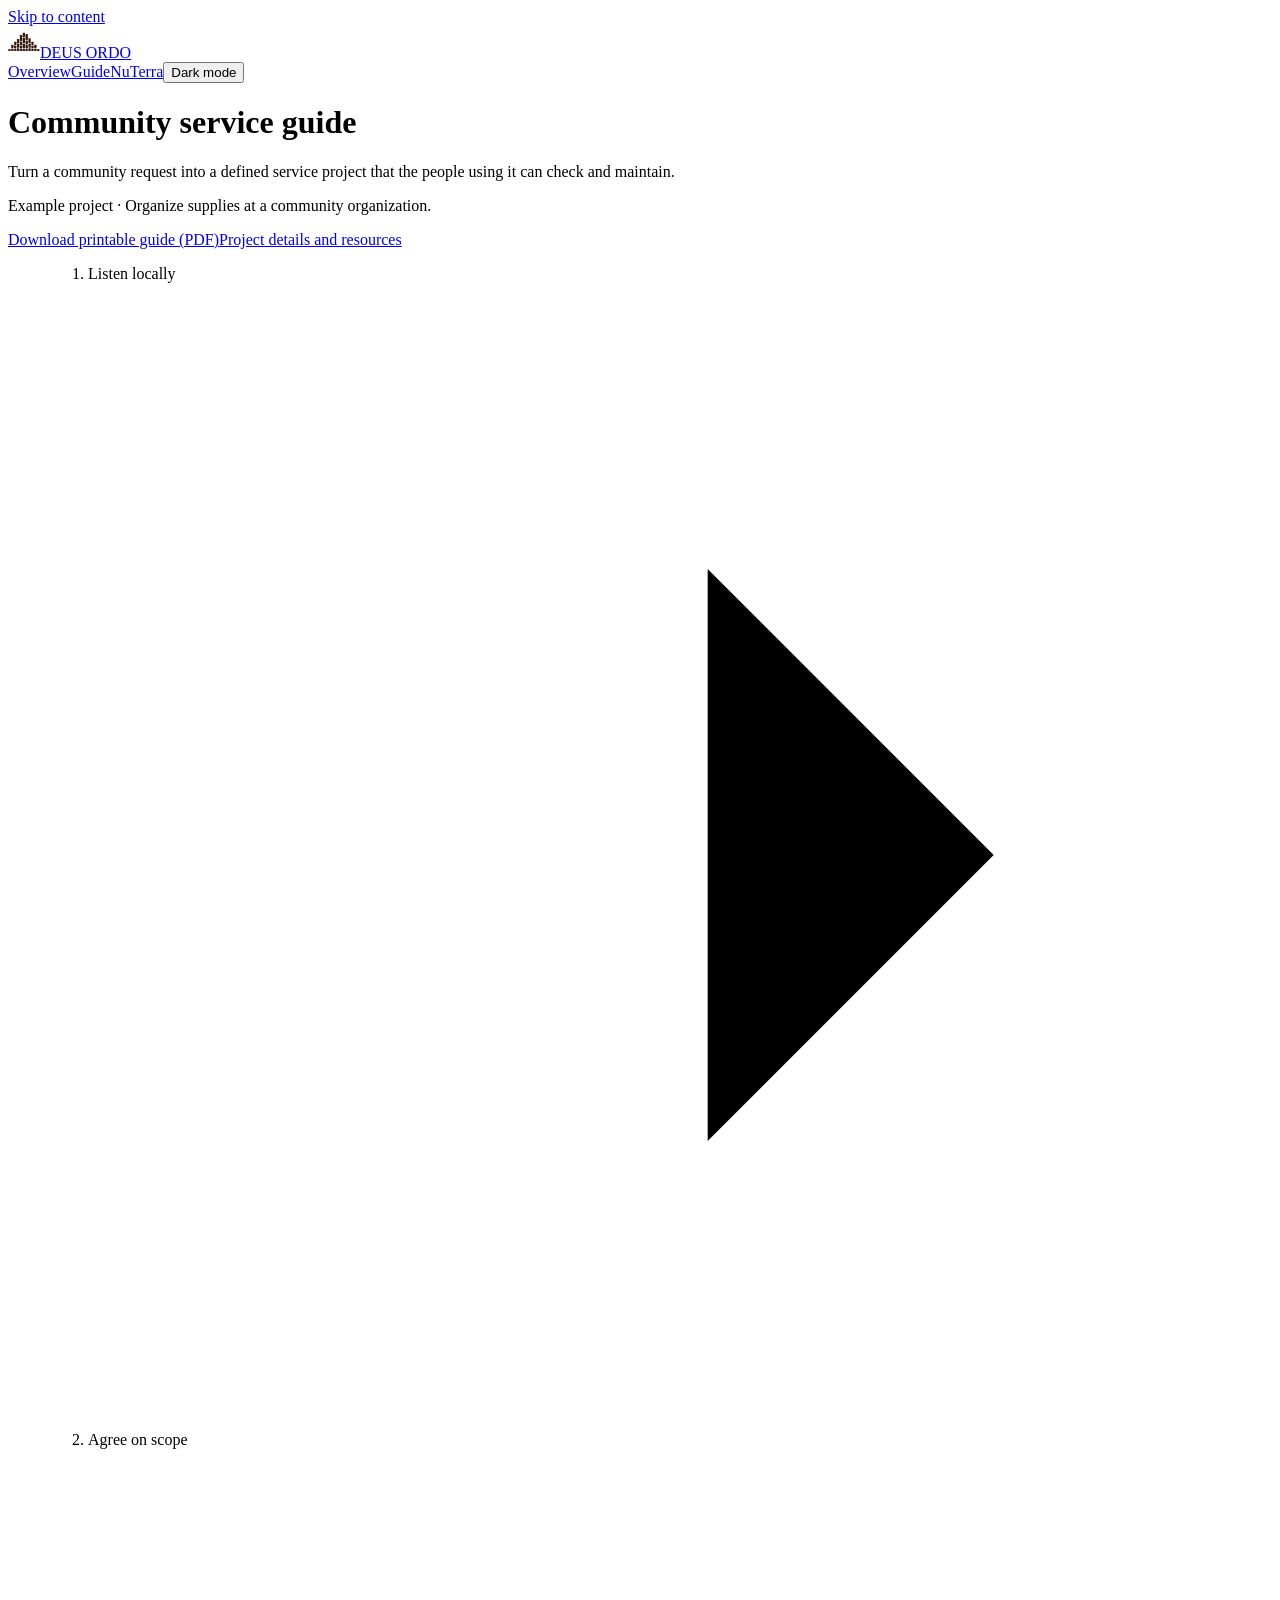
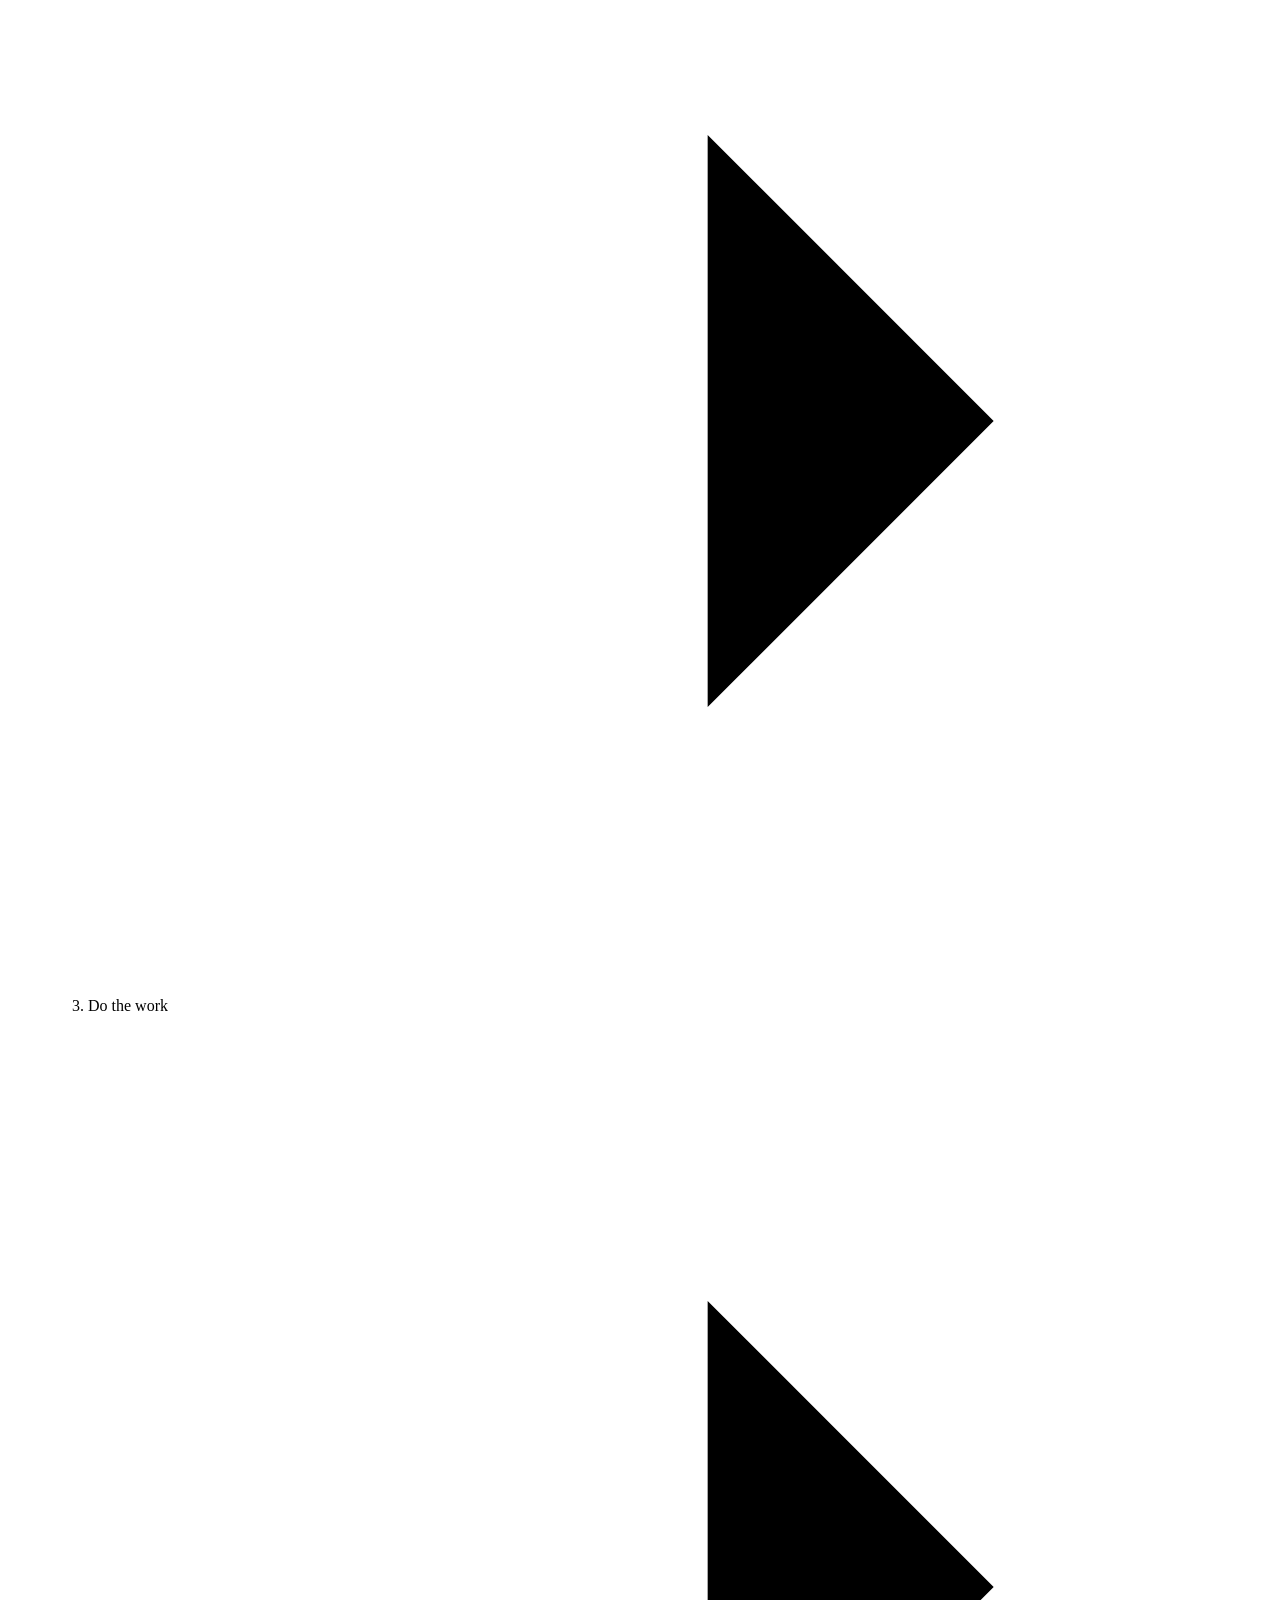
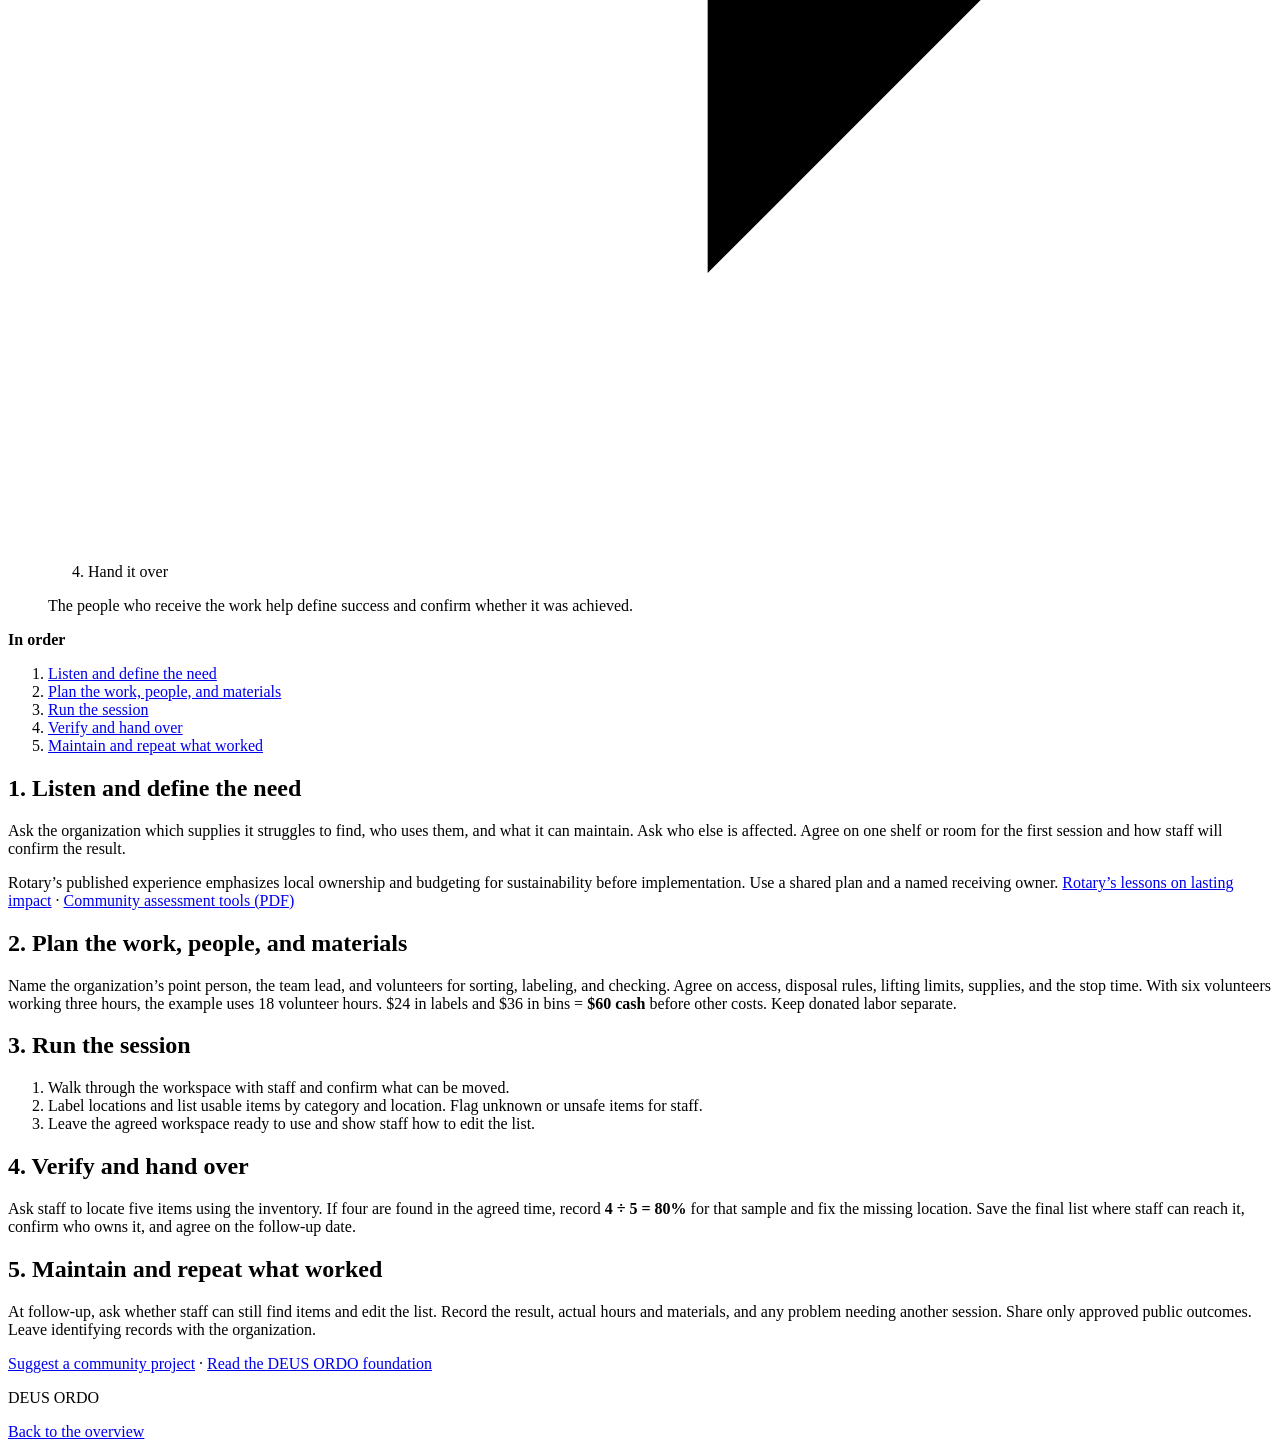
==== guide.html @ 6281ed62 "Publish DEUS ORDO community service guide" ====
<!doctype html>
<html lang="en" data-palette="charcoal">
<head>
  <meta charset="utf-8">
  <meta name="viewport" content="width=device-width, initial-scale=1">
  <title>Community service guide | DEUS ORDO</title>
  <meta name="description" content="Turn a community request into a defined service project that the people using it can check and maintain.">
  <link rel="canonical" href="https://deusordo.github.io/men/guide.html">
  <link rel="icon" href="./mark.svg" type="image/svg+xml">
  <script src="./theme.js"></script>
  <link rel="stylesheet" href="../NuTerra/guide.css?v=operating-guides">
</head>
<body>
  <a class="skip" href="#content">Skip to content</a>
  <header><div class="wrap header">
    <a class="brand" href="./"><img src="./mark.svg" width="32" height="32" alt="">DEUS ORDO</a>
    <nav aria-label="Main navigation"><a href="./">Overview</a><a aria-current="page" href="./guide.html">Guide</a><a href="../NuTerra/#ecosystem">NuTerra</a><button type="button" data-theme-toggle hidden><span data-theme-label>Theme</span></button></nav>
  </div></header>
  <main class="wrap" id="content" tabindex="-1">
    <h1>Community service guide</h1>
    <p class="intro">Turn a community request into a defined service project that the people using it can check and maintain.</p>
    <p class="meta">Example project · Organize supplies at a community organization.</p>
    <div class="actions"><a class="download" href="./guide.pdf" download>Download printable guide (PDF)</a><a href="./details.html">Project details and resources</a></div>
    <figure><ol class="diagram" role="list"><li>Listen locally<svg viewBox="0 0 24 24" aria-hidden="true"><path d="M4 12h15m-6-6 6 6-6 6"/></svg></li><li>Agree on scope<svg viewBox="0 0 24 24" aria-hidden="true"><path d="M4 12h15m-6-6 6 6-6 6"/></svg></li><li>Do the work<svg viewBox="0 0 24 24" aria-hidden="true"><path d="M4 12h15m-6-6 6 6-6 6"/></svg></li><li>Hand it over</li></ol><figcaption>The people who receive the work help define success and confirm whether it was achieved.</figcaption></figure>
    <div class="layout">
      <nav class="contents" aria-label="On this page"><strong>In order</strong><ol><li><a href="#step-1">Listen and define the need</a></li><li><a href="#step-2">Plan the work, people, and materials</a></li><li><a href="#step-3">Run the session</a></li><li><a href="#step-4">Verify and hand over</a></li><li><a href="#step-5">Maintain and repeat what worked</a></li></ol></nav>
      <article><section id="step-1"><h2>1. Listen and define the need</h2><p>Ask the organization which supplies it struggles to find, who uses them, and what it can maintain. Ask who else is affected. Agree on one shelf or room for the first session and how staff will confirm the result.</p><p>Rotary’s published experience emphasizes local ownership and budgeting for sustainability before implementation. Use a shared plan and a named receiving owner. <a href="https://www.rotary.org/en/articles/2026/10/how-to-create-lasting-impact">Rotary’s lessons on lasting impact</a> · <a href="https://resources.rotary5320.org/wp-content/uploads/2025/03/605_community_assessment_tools_en.pdf">Community assessment tools (PDF)</a></p></section>
<section id="step-2"><h2>2. Plan the work, people, and materials</h2><p>Name the organization’s point person, the team lead, and volunteers for sorting, labeling, and checking. Agree on access, disposal rules, lifting limits, supplies, and the stop time. With six volunteers working three hours, the example uses 18 volunteer hours. $24 in labels and $36 in bins = <strong>$60 cash</strong> before other costs. Keep donated labor separate.</p></section>
<section id="step-3"><h2>3. Run the session</h2><ol><li>Walk through the workspace with staff and confirm what can be moved.</li><li>Label locations and list usable items by category and location. Flag unknown or unsafe items for staff.</li><li>Leave the agreed workspace ready to use and show staff how to edit the list.</li></ol></section>
<section id="step-4"><h2>4. Verify and hand over</h2><p>Ask staff to locate five items using the inventory. If four are found in the agreed time, record <strong>4 ÷ 5 = 80%</strong> for that sample and fix the missing location. Save the final list where staff can reach it, confirm who owns it, and agree on the follow-up date.</p></section>
<section id="step-5"><h2>5. Maintain and repeat what worked</h2><p>At follow-up, ask whether staff can still find items and edit the list. Record the result, actual hours and materials, and any problem needing another session. Share only approved public outcomes. Leave identifying records with the organization.</p><p><a href="./details.html#community-support">Suggest a community project</a> · <a href="./details.html#foundation">Read the DEUS ORDO foundation</a></p></section>
</article>
    </div>
  </main>
  <footer><div class="wrap footer"><p>DEUS ORDO</p><a href="./">Back to the overview</a></div></footer>
</body>
</html>
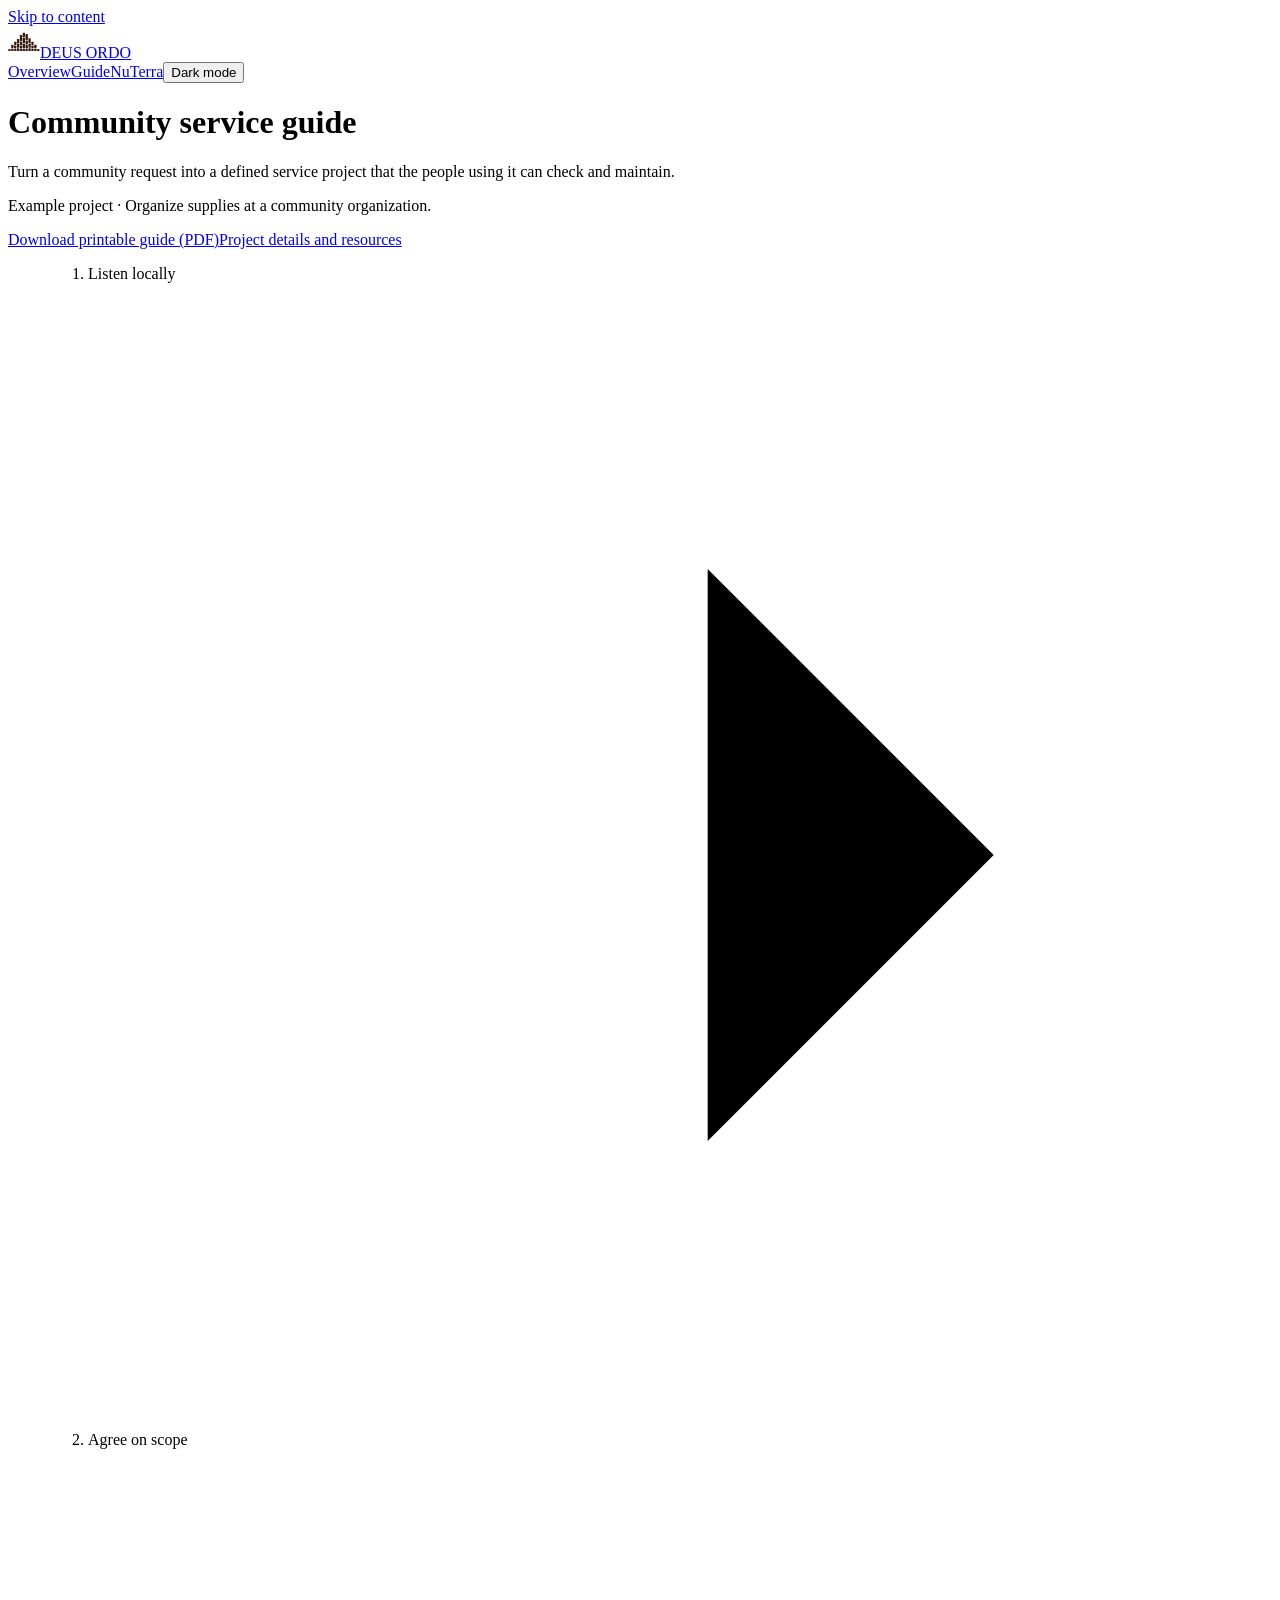
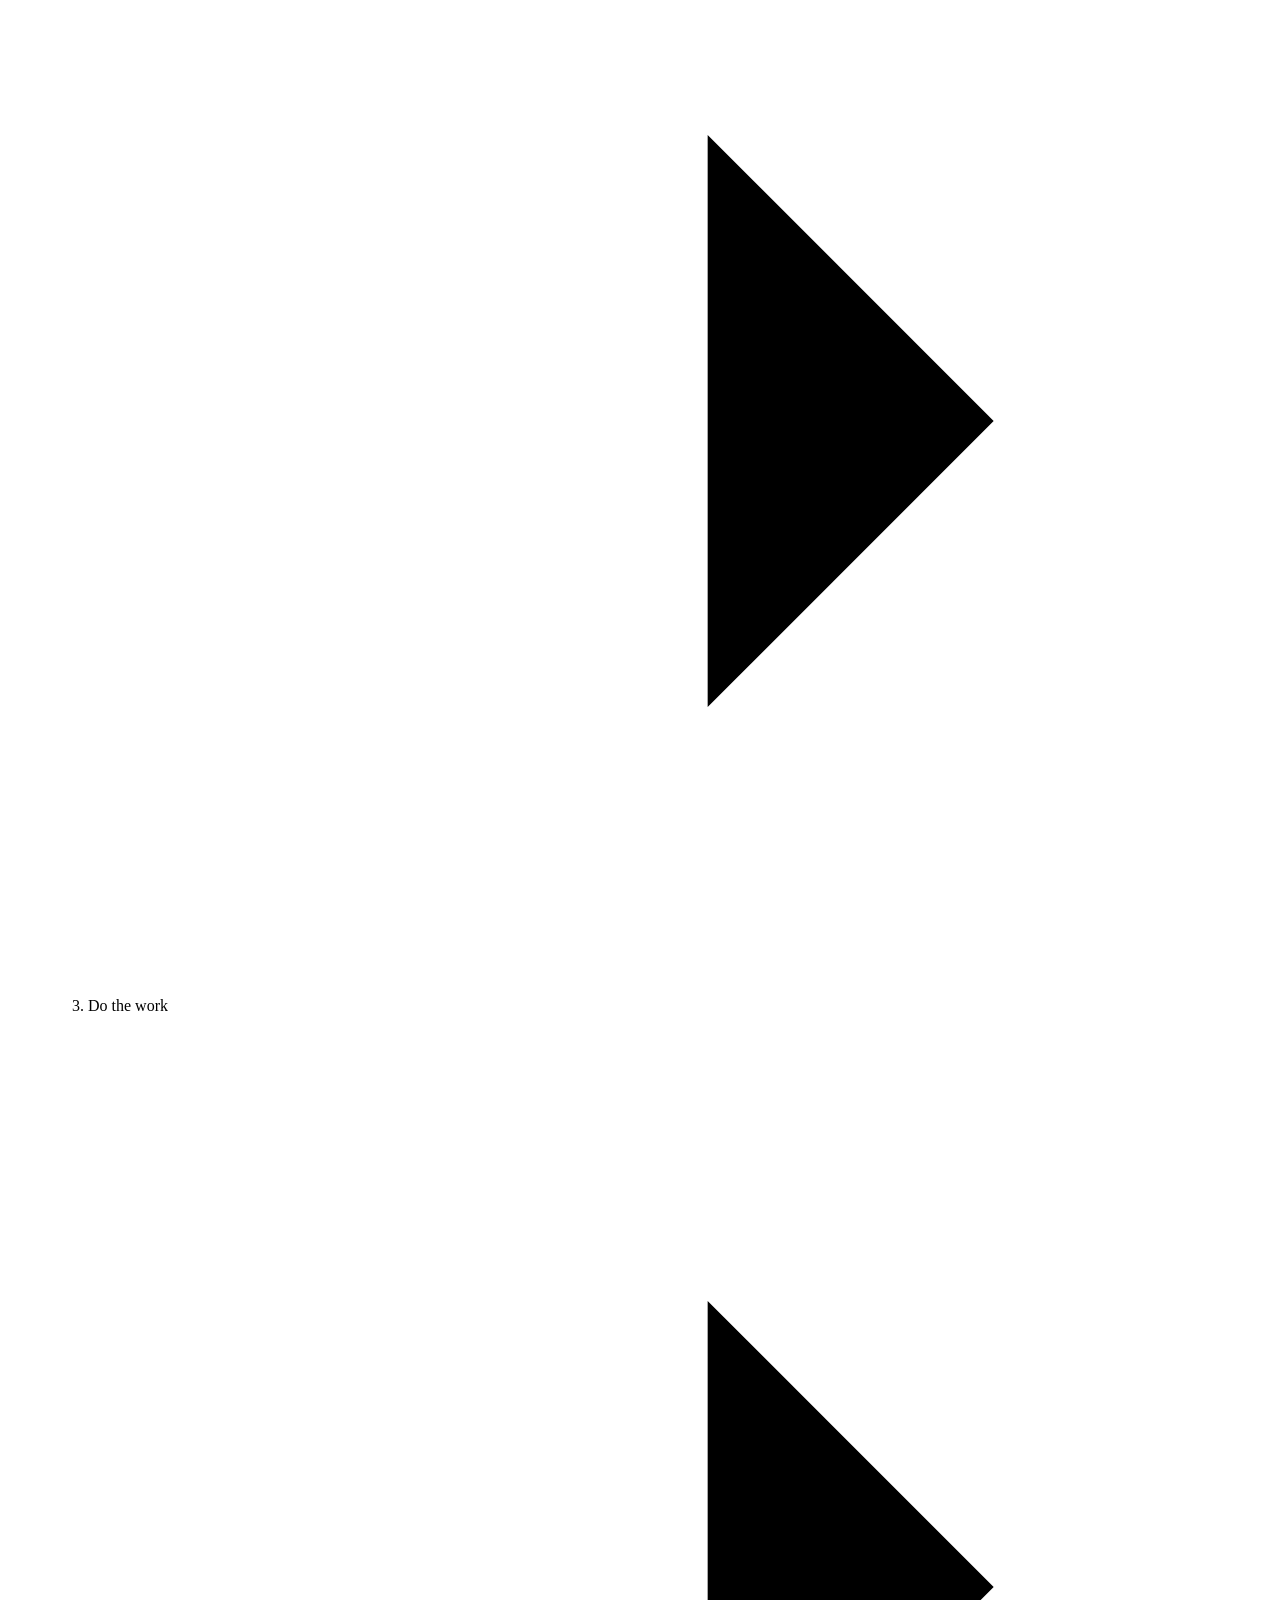
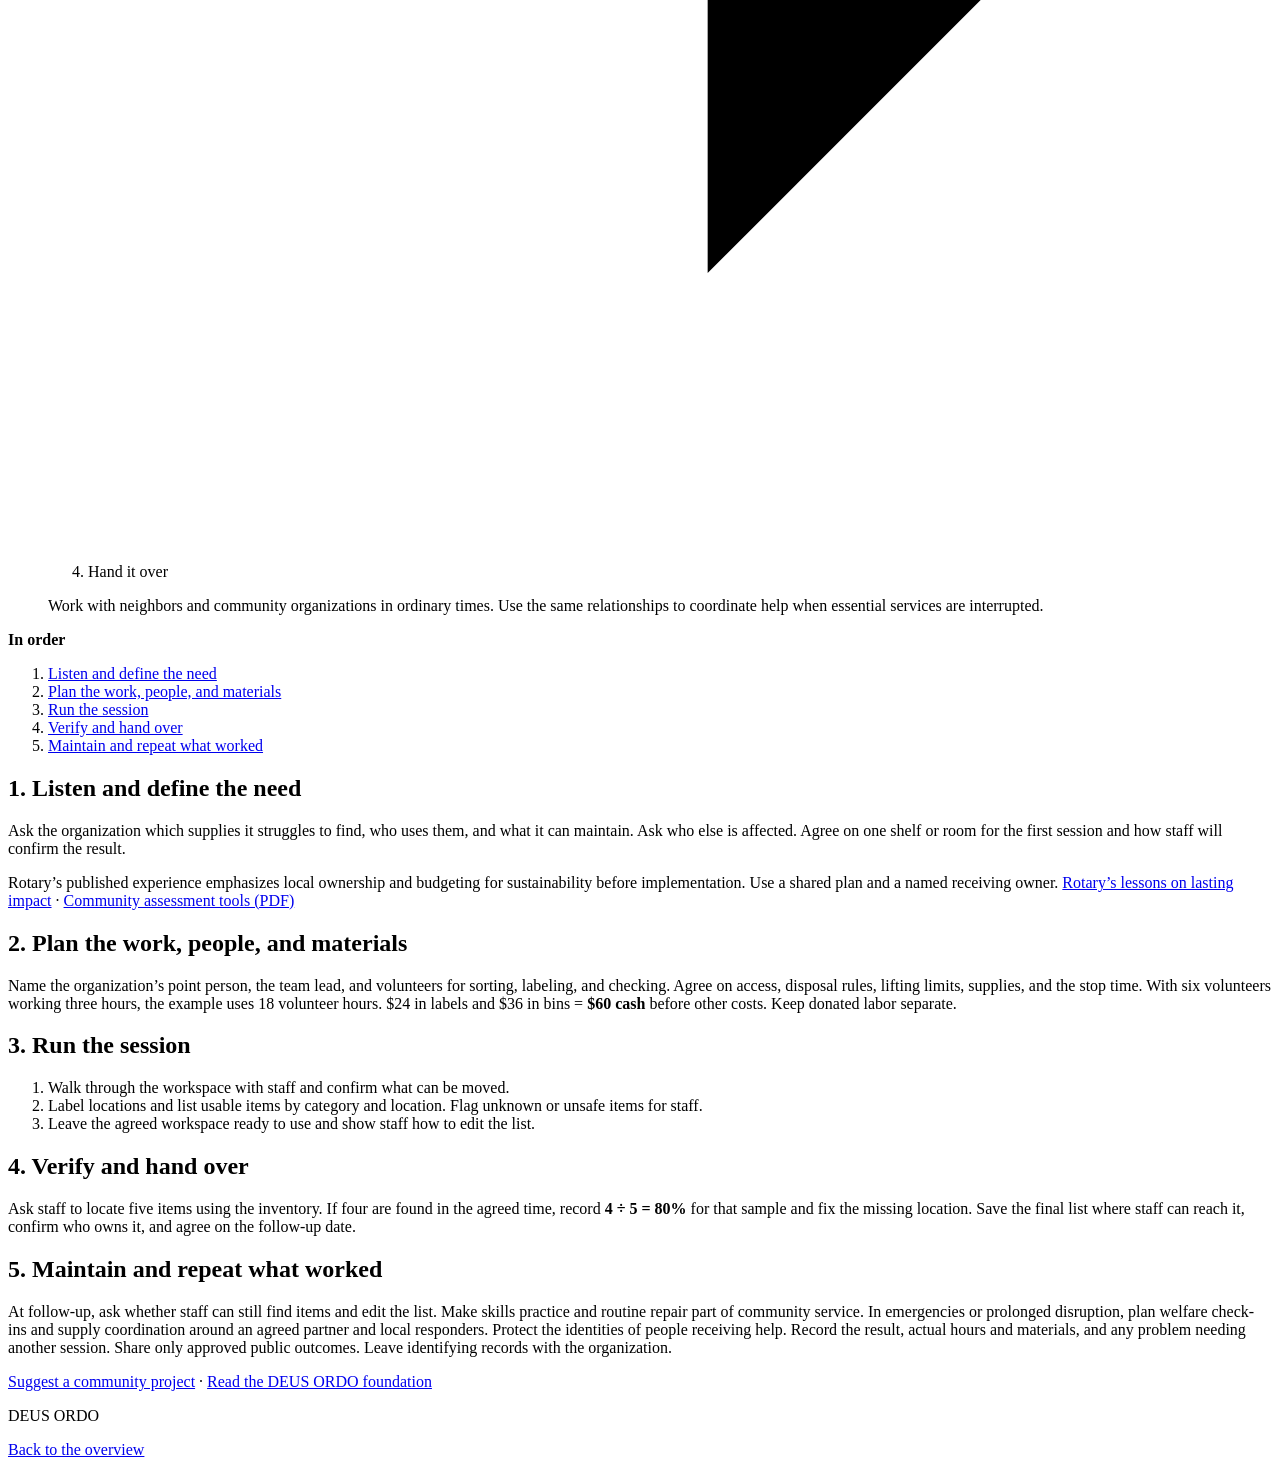
==== commit 39136610: "Expand practical offline and resilience guides" ====
--- a/guide.html
+++ b/guide.html
@@ -21,14 +21,14 @@
     <p class="intro">Turn a community request into a defined service project that the people using it can check and maintain.</p>
     <p class="meta">Example project · Organize supplies at a community organization.</p>
     <div class="actions"><a class="download" href="./guide.pdf" download>Download printable guide (PDF)</a><a href="./details.html">Project details and resources</a></div>
-    <figure><ol class="diagram" role="list"><li>Listen locally<svg viewBox="0 0 24 24" aria-hidden="true"><path d="M4 12h15m-6-6 6 6-6 6"/></svg></li><li>Agree on scope<svg viewBox="0 0 24 24" aria-hidden="true"><path d="M4 12h15m-6-6 6 6-6 6"/></svg></li><li>Do the work<svg viewBox="0 0 24 24" aria-hidden="true"><path d="M4 12h15m-6-6 6 6-6 6"/></svg></li><li>Hand it over</li></ol><figcaption>The people who receive the work help define success and confirm whether it was achieved.</figcaption></figure>
+    <figure><ol class="diagram" role="list"><li>Listen locally<svg viewBox="0 0 24 24" aria-hidden="true"><path d="M4 12h15m-6-6 6 6-6 6"/></svg></li><li>Agree on scope<svg viewBox="0 0 24 24" aria-hidden="true"><path d="M4 12h15m-6-6 6 6-6 6"/></svg></li><li>Do the work<svg viewBox="0 0 24 24" aria-hidden="true"><path d="M4 12h15m-6-6 6 6-6 6"/></svg></li><li>Hand it over</li></ol><figcaption>Work with neighbors and community organizations in ordinary times. Use the same relationships to coordinate help when essential services are interrupted.</figcaption></figure>
     <div class="layout">
       <nav class="contents" aria-label="On this page"><strong>In order</strong><ol><li><a href="#step-1">Listen and define the need</a></li><li><a href="#step-2">Plan the work, people, and materials</a></li><li><a href="#step-3">Run the session</a></li><li><a href="#step-4">Verify and hand over</a></li><li><a href="#step-5">Maintain and repeat what worked</a></li></ol></nav>
       <article><section id="step-1"><h2>1. Listen and define the need</h2><p>Ask the organization which supplies it struggles to find, who uses them, and what it can maintain. Ask who else is affected. Agree on one shelf or room for the first session and how staff will confirm the result.</p><p>Rotary’s published experience emphasizes local ownership and budgeting for sustainability before implementation. Use a shared plan and a named receiving owner. <a href="https://www.rotary.org/en/articles/2026/10/how-to-create-lasting-impact">Rotary’s lessons on lasting impact</a> · <a href="https://resources.rotary5320.org/wp-content/uploads/2025/03/605_community_assessment_tools_en.pdf">Community assessment tools (PDF)</a></p></section>
 <section id="step-2"><h2>2. Plan the work, people, and materials</h2><p>Name the organization’s point person, the team lead, and volunteers for sorting, labeling, and checking. Agree on access, disposal rules, lifting limits, supplies, and the stop time. With six volunteers working three hours, the example uses 18 volunteer hours. $24 in labels and $36 in bins = <strong>$60 cash</strong> before other costs. Keep donated labor separate.</p></section>
 <section id="step-3"><h2>3. Run the session</h2><ol><li>Walk through the workspace with staff and confirm what can be moved.</li><li>Label locations and list usable items by category and location. Flag unknown or unsafe items for staff.</li><li>Leave the agreed workspace ready to use and show staff how to edit the list.</li></ol></section>
 <section id="step-4"><h2>4. Verify and hand over</h2><p>Ask staff to locate five items using the inventory. If four are found in the agreed time, record <strong>4 ÷ 5 = 80%</strong> for that sample and fix the missing location. Save the final list where staff can reach it, confirm who owns it, and agree on the follow-up date.</p></section>
-<section id="step-5"><h2>5. Maintain and repeat what worked</h2><p>At follow-up, ask whether staff can still find items and edit the list. Record the result, actual hours and materials, and any problem needing another session. Share only approved public outcomes. Leave identifying records with the organization.</p><p><a href="./details.html#community-support">Suggest a community project</a> · <a href="./details.html#foundation">Read the DEUS ORDO foundation</a></p></section>
+<section id="step-5"><h2>5. Maintain and repeat what worked</h2><p>At follow-up, ask whether staff can still find items and edit the list. Make skills practice and routine repair part of community service. In emergencies or prolonged disruption, plan welfare check-ins and supply coordination around an agreed partner and local responders. Protect the identities of people receiving help. Record the result, actual hours and materials, and any problem needing another session. Share only approved public outcomes. Leave identifying records with the organization.</p><p><a href="./details.html#community-support">Suggest a community project</a> · <a href="./details.html#foundation">Read the DEUS ORDO foundation</a></p></section>
 </article>
     </div>
   </main>
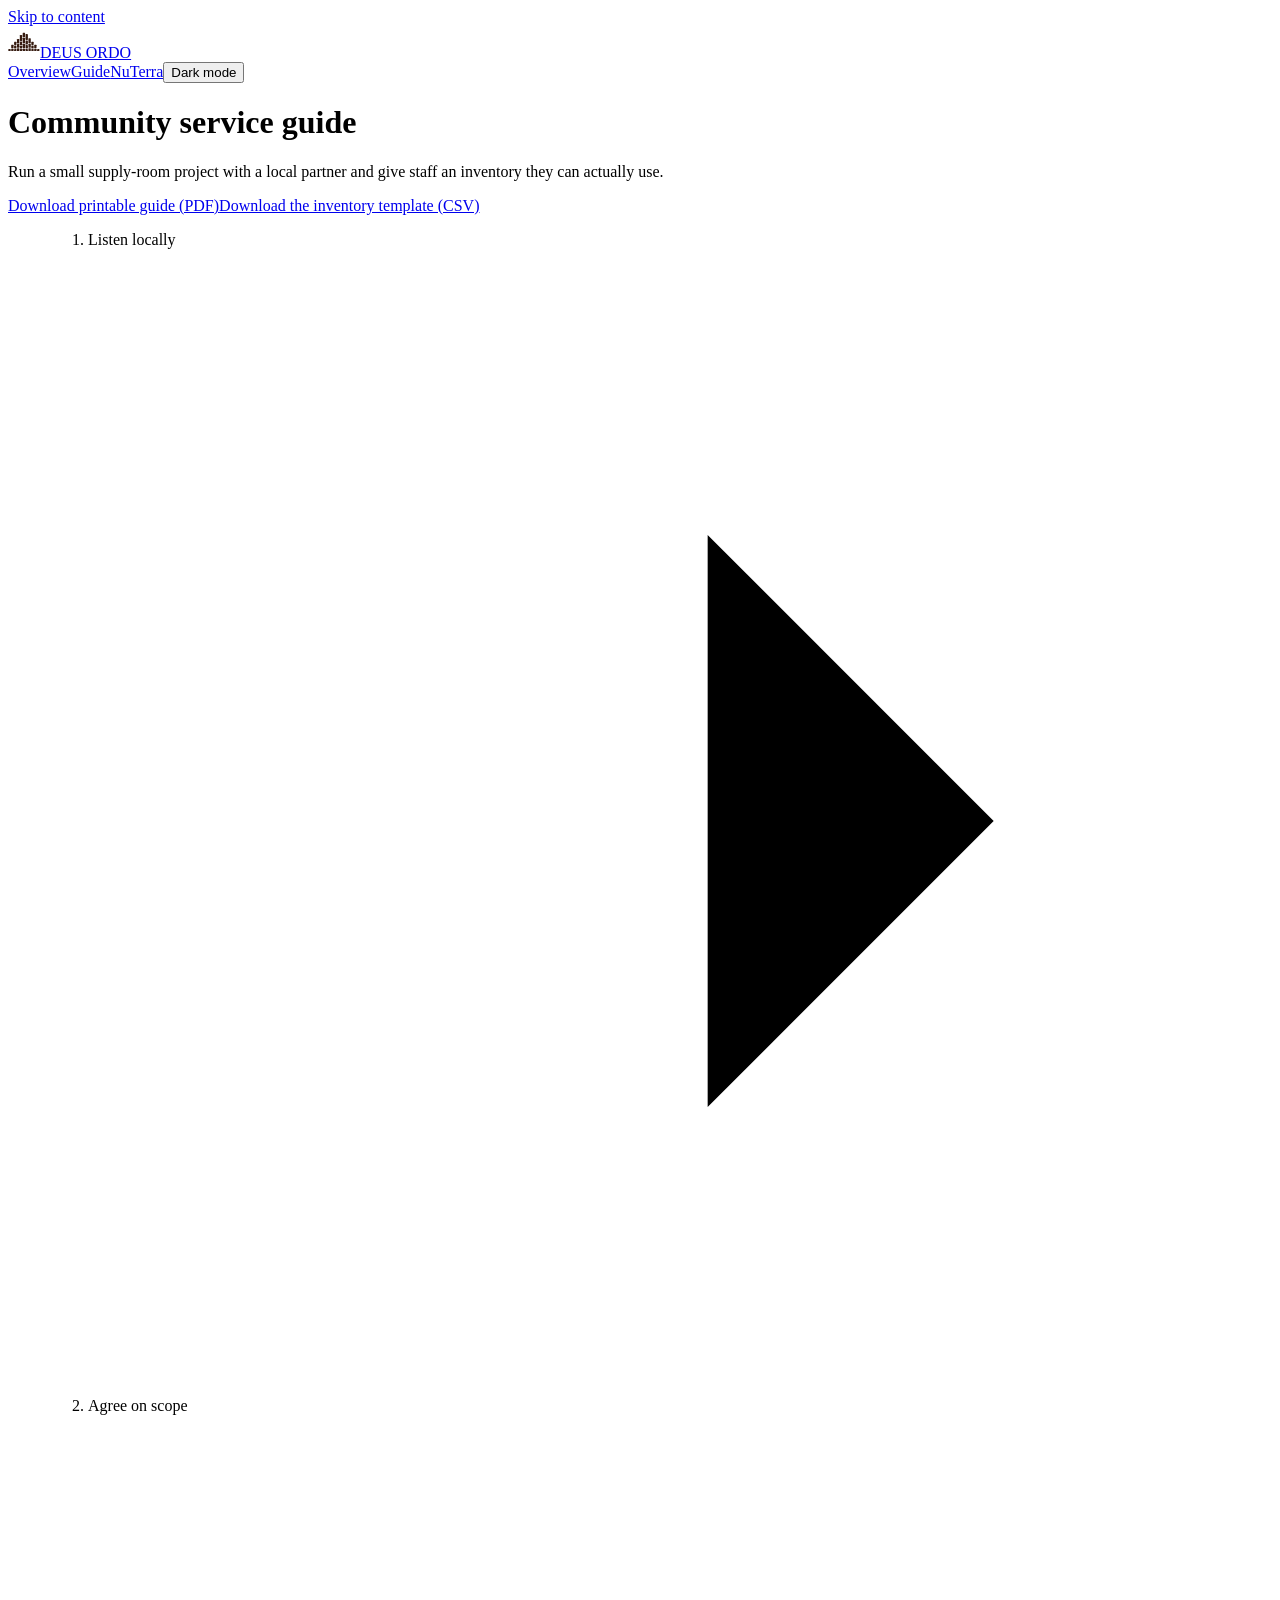
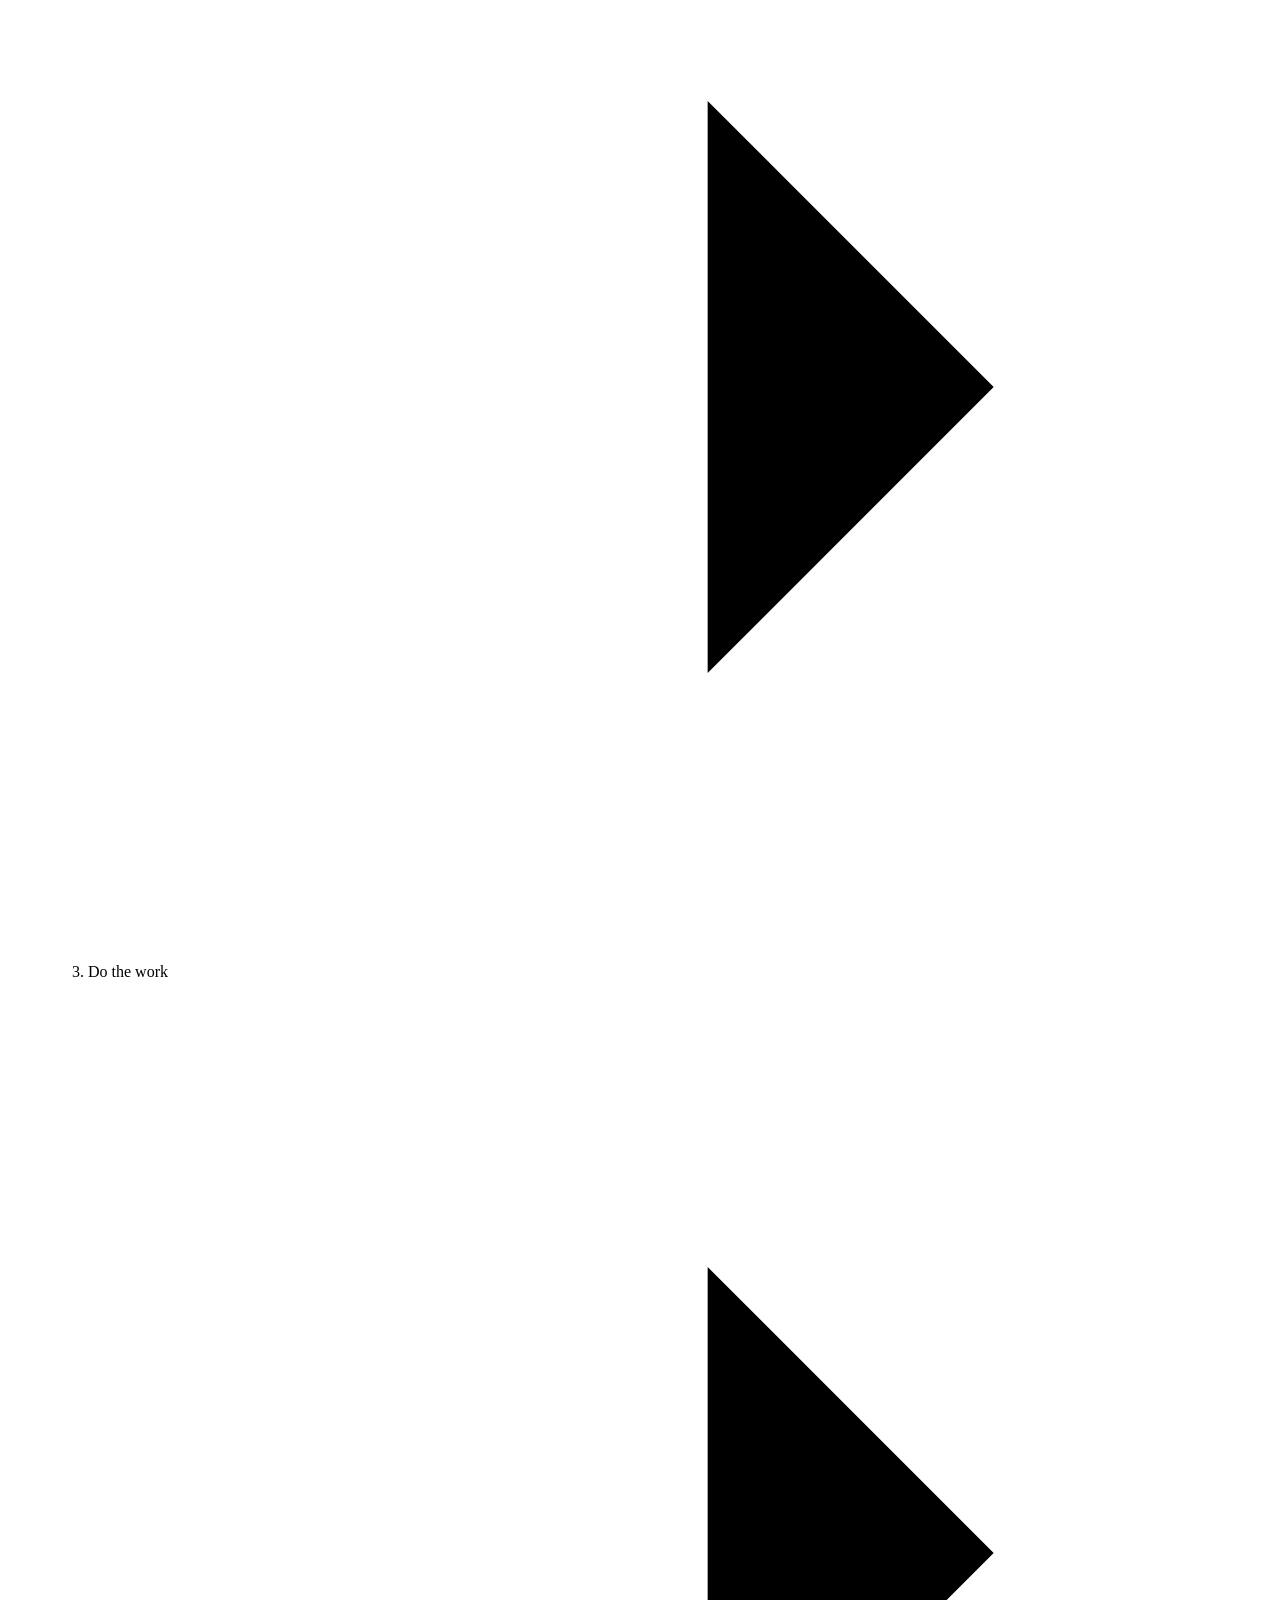
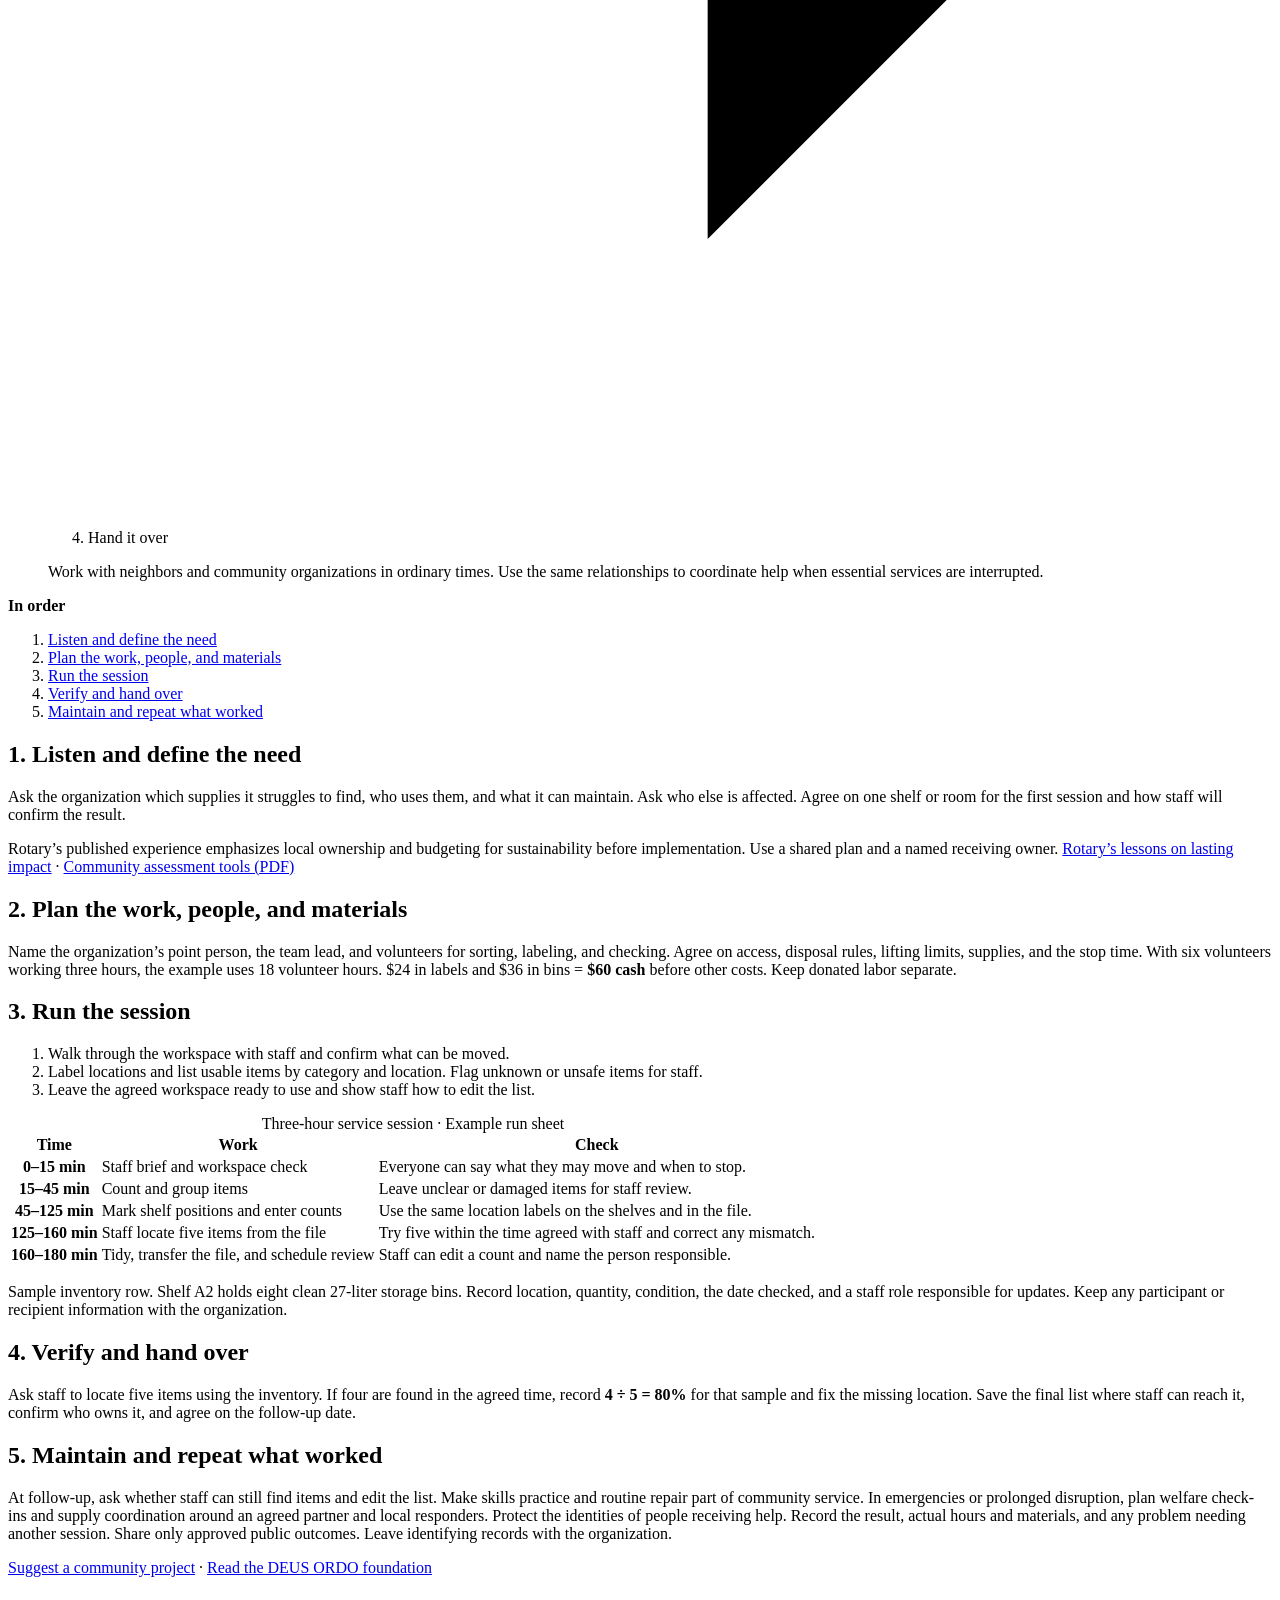
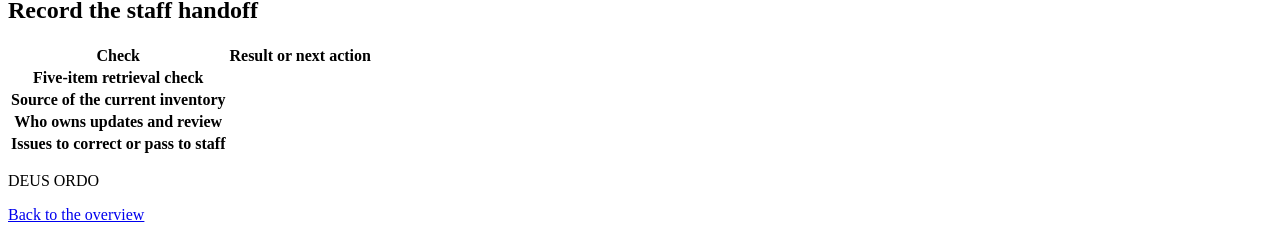
==== commit b8b84686: "Add worked exercises and printable field resources" ====
--- a/guide.html
+++ b/guide.html
@@ -8,7 +8,7 @@
   <link rel="canonical" href="https://deusordo.github.io/men/guide.html">
   <link rel="icon" href="./mark.svg" type="image/svg+xml">
   <script src="./theme.js"></script>
-  <link rel="stylesheet" href="../NuTerra/guide.css?v=operating-guides">
+  <link rel="stylesheet" href="../NuTerra/guide.css?v=field-practice">
 </head>
 <body>
   <a class="skip" href="#content">Skip to content</a>
@@ -18,17 +18,27 @@
   </div></header>
   <main class="wrap" id="content" tabindex="-1">
     <h1>Community service guide</h1>
-    <p class="intro">Turn a community request into a defined service project that the people using it can check and maintain.</p>
-    <p class="meta">Example project · Organize supplies at a community organization.</p>
-    <div class="actions"><a class="download" href="./guide.pdf" download>Download printable guide (PDF)</a><a href="./details.html">Project details and resources</a></div>
+    <p class="intro">Run a small supply-room project with a local partner and give staff an inventory they can actually use.</p>
+    <div class="actions"><a class="download" href="./guide.pdf" download>Download printable guide (PDF)</a><a href="./service-inventory.csv" download>Download the inventory template (CSV)</a></div>
     <figure><ol class="diagram" role="list"><li>Listen locally<svg viewBox="0 0 24 24" aria-hidden="true"><path d="M4 12h15m-6-6 6 6-6 6"/></svg></li><li>Agree on scope<svg viewBox="0 0 24 24" aria-hidden="true"><path d="M4 12h15m-6-6 6 6-6 6"/></svg></li><li>Do the work<svg viewBox="0 0 24 24" aria-hidden="true"><path d="M4 12h15m-6-6 6 6-6 6"/></svg></li><li>Hand it over</li></ol><figcaption>Work with neighbors and community organizations in ordinary times. Use the same relationships to coordinate help when essential services are interrupted.</figcaption></figure>
     <div class="layout">
       <nav class="contents" aria-label="On this page"><strong>In order</strong><ol><li><a href="#step-1">Listen and define the need</a></li><li><a href="#step-2">Plan the work, people, and materials</a></li><li><a href="#step-3">Run the session</a></li><li><a href="#step-4">Verify and hand over</a></li><li><a href="#step-5">Maintain and repeat what worked</a></li></ol></nav>
       <article><section id="step-1"><h2>1. Listen and define the need</h2><p>Ask the organization which supplies it struggles to find, who uses them, and what it can maintain. Ask who else is affected. Agree on one shelf or room for the first session and how staff will confirm the result.</p><p>Rotary’s published experience emphasizes local ownership and budgeting for sustainability before implementation. Use a shared plan and a named receiving owner. <a href="https://www.rotary.org/en/articles/2026/10/how-to-create-lasting-impact">Rotary’s lessons on lasting impact</a> · <a href="https://resources.rotary5320.org/wp-content/uploads/2025/03/605_community_assessment_tools_en.pdf">Community assessment tools (PDF)</a></p></section>
 <section id="step-2"><h2>2. Plan the work, people, and materials</h2><p>Name the organization’s point person, the team lead, and volunteers for sorting, labeling, and checking. Agree on access, disposal rules, lifting limits, supplies, and the stop time. With six volunteers working three hours, the example uses 18 volunteer hours. $24 in labels and $36 in bins = <strong>$60 cash</strong> before other costs. Keep donated labor separate.</p></section>
-<section id="step-3"><h2>3. Run the session</h2><ol><li>Walk through the workspace with staff and confirm what can be moved.</li><li>Label locations and list usable items by category and location. Flag unknown or unsafe items for staff.</li><li>Leave the agreed workspace ready to use and show staff how to edit the list.</li></ol></section>
+<section id="step-3"><h2>3. Run the session</h2><ol><li>Walk through the workspace with staff and confirm what can be moved.</li><li>Label locations and list usable items by category and location. Flag unknown or unsafe items for staff.</li><li>Leave the agreed workspace ready to use and show staff how to edit the list.</li></ol>
+<div class="table-scroll"><table><caption>Three-hour service session · Example run sheet</caption>
+<thead><tr><th scope="col">Time</th><th scope="col">Work</th><th scope="col">Check</th></tr></thead>
+<tbody><tr><th scope="row">0–15 min</th><td>Staff brief and workspace check</td><td>Everyone can say what they may move and when to stop.</td></tr>
+<tr><th scope="row">15–45 min</th><td>Count and group items</td><td>Leave unclear or damaged items for staff review.</td></tr>
+<tr><th scope="row">45–125 min</th><td>Mark shelf positions and enter counts</td><td>Use the same location labels on the shelves and in the file.</td></tr>
+<tr><th scope="row">125–160 min</th><td>Staff locate five items from the file</td><td>Try five within the time agreed with staff and correct any mismatch.</td></tr>
+<tr><th scope="row">160–180 min</th><td>Tidy, transfer the file, and schedule review</td><td>Staff can edit a count and name the person responsible.</td></tr></tbody>
+</table></div>
+<p>Sample inventory row. Shelf A2 holds eight clean 27-liter storage bins. Record location, quantity, condition, the date checked, and a staff role responsible for updates. Keep any participant or recipient information with the organization.</p>
+</section>
 <section id="step-4"><h2>4. Verify and hand over</h2><p>Ask staff to locate five items using the inventory. If four are found in the agreed time, record <strong>4 ÷ 5 = 80%</strong> for that sample and fix the missing location. Save the final list where staff can reach it, confirm who owns it, and agree on the follow-up date.</p></section>
 <section id="step-5"><h2>5. Maintain and repeat what worked</h2><p>At follow-up, ask whether staff can still find items and edit the list. Make skills practice and routine repair part of community service. In emergencies or prolonged disruption, plan welfare check-ins and supply coordination around an agreed partner and local responders. Protect the identities of people receiving help. Record the result, actual hours and materials, and any problem needing another session. Share only approved public outcomes. Leave identifying records with the organization.</p><p><a href="./details.html#community-support">Suggest a community project</a> · <a href="./details.html#foundation">Read the DEUS ORDO foundation</a></p></section>
+<section class="print-only"><h2>Record the staff handoff</h2><table><thead><tr><th scope="col">Check</th><th scope="col">Result or next action</th></tr></thead><tbody><tr><th scope="row">Five-item retrieval check</th><td></td></tr><tr><th scope="row">Source of the current inventory</th><td></td></tr><tr><th scope="row">Who owns updates and review</th><td></td></tr><tr><th scope="row">Issues to correct or pass to staff</th><td></td></tr></tbody></table></section>
 </article>
     </div>
   </main>
